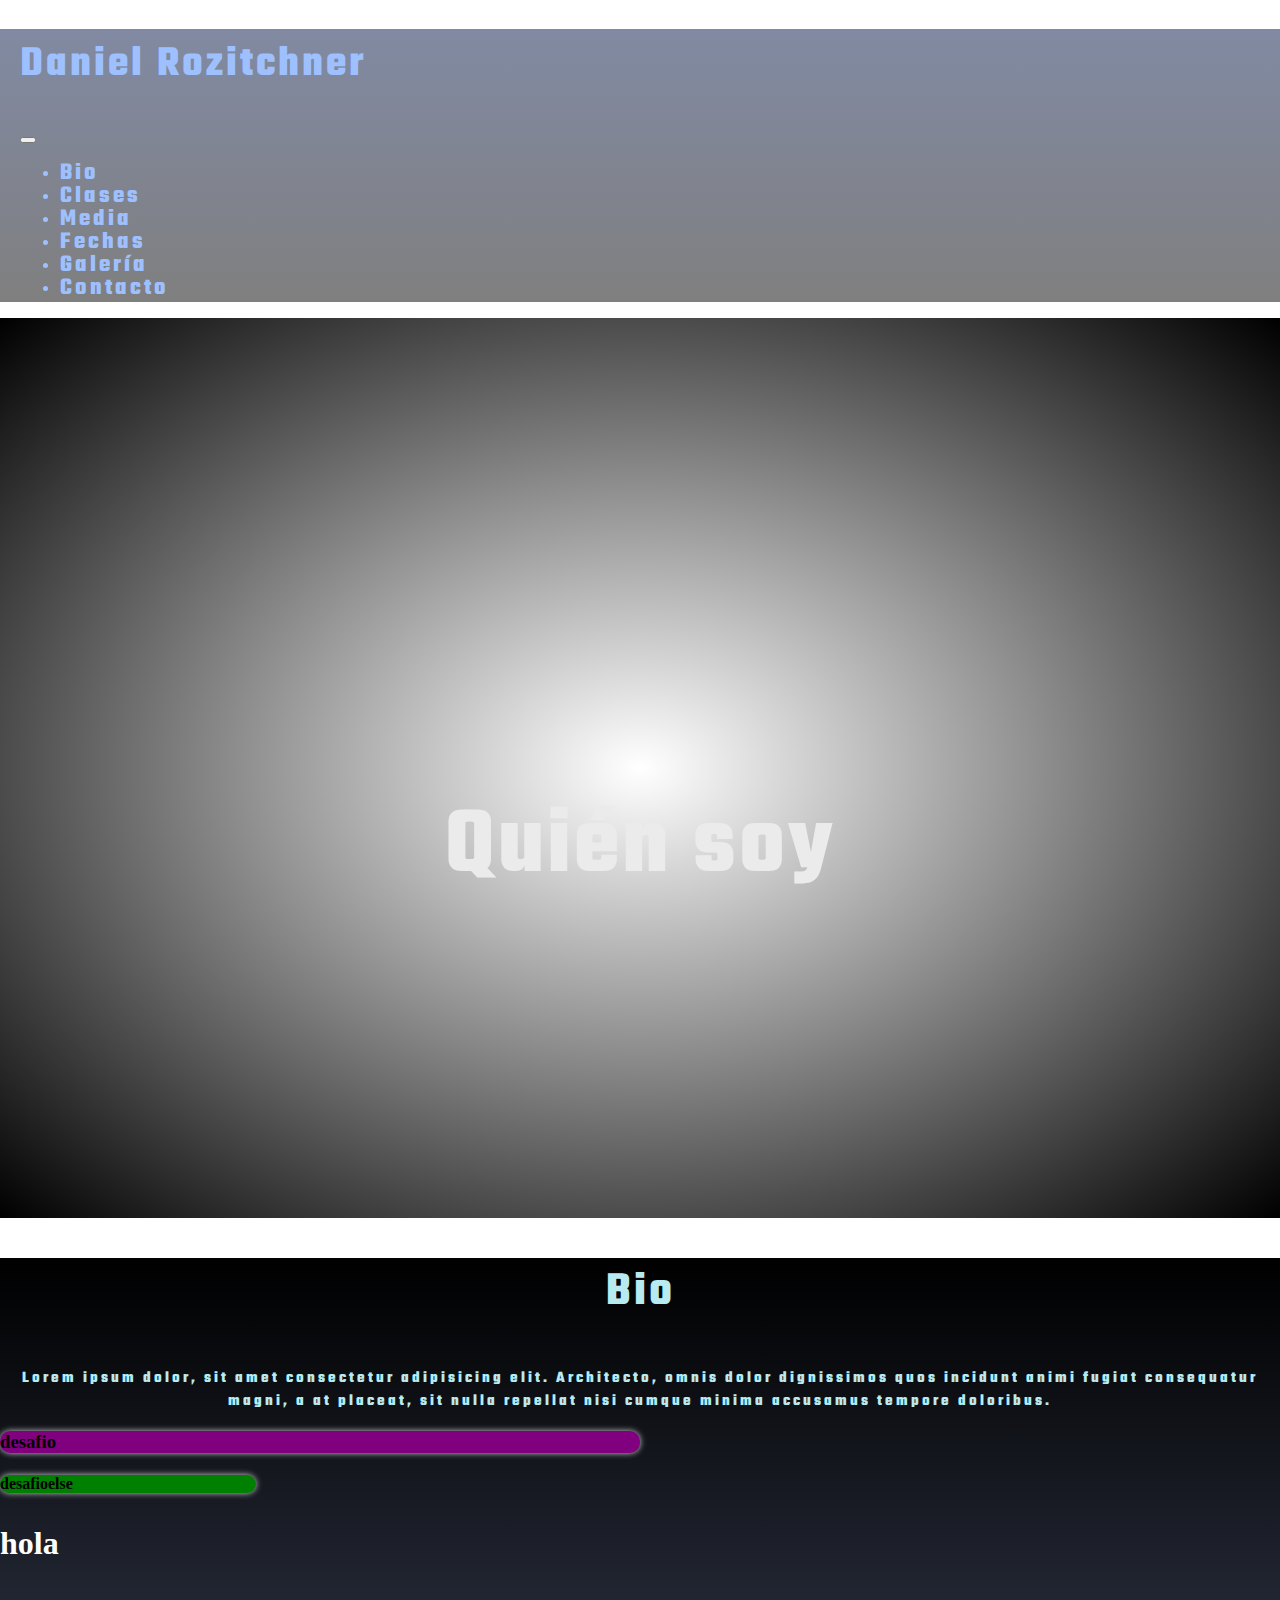
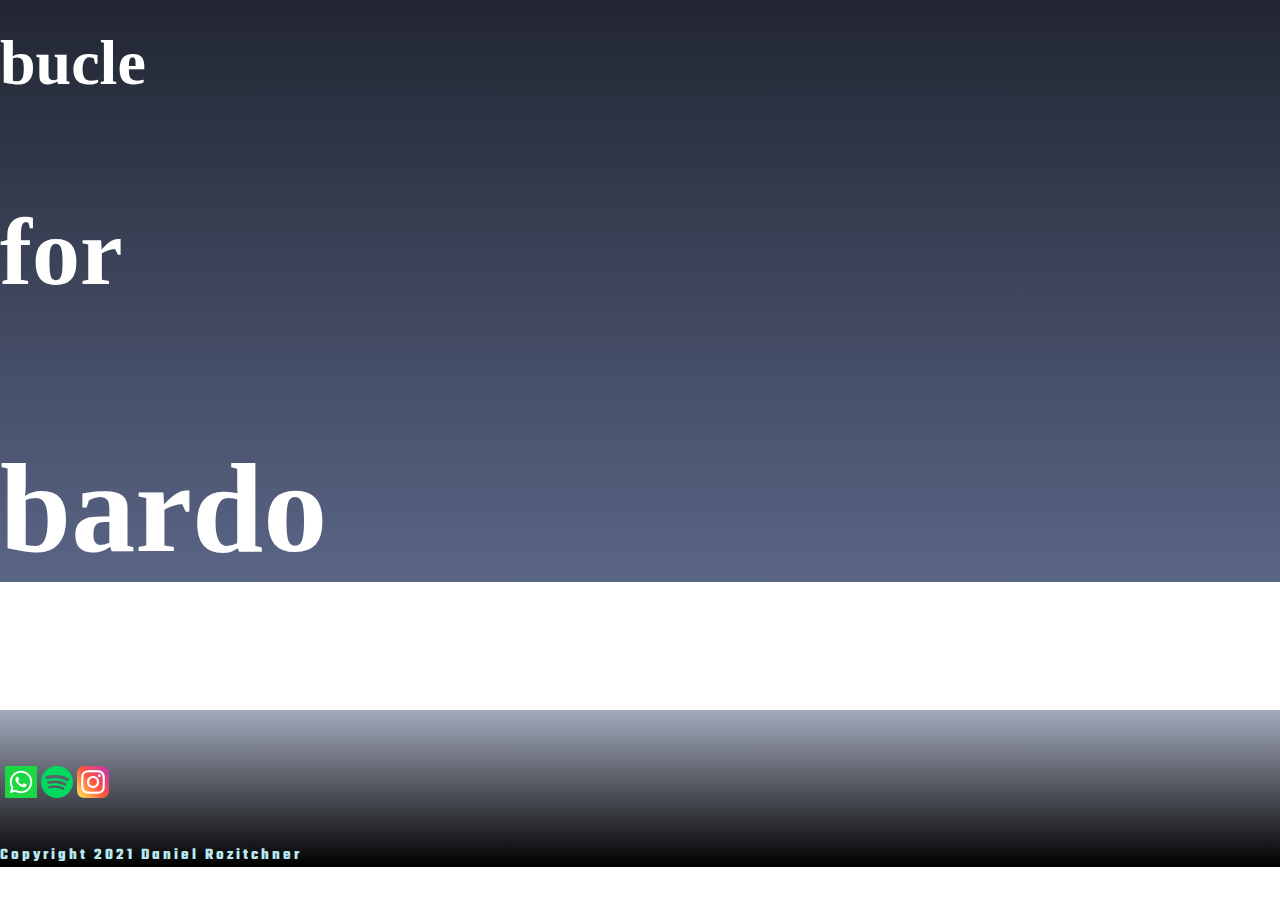
==== pages/bio.html @ 643db8f8 "todos los links" ====
<!DOCTYPE html>
<html lang="es">
  <head>
    <meta charset="UTF-8">
    <meta http-equiv="X-UA-Compatible" content="IE=edge">
    <meta name="viewport" content="width=device-width, initial-scale=1.0">
    <meta name="description" content="Página web del Guitarrista Daniel Rozitchner">
    <meta name="keywords" content="jazz, música, clases de guitarra, music, guitarrista, artista contemporaneo">
    <title>Bio</title>
    <link href="https://fonts.googleapis.com/css2?family=Teko:wght@300;400;500;600&display=swap" rel="stylesheet">
    <link rel=" stylesheet" href="https://cdn.jsdelivr.net/npm/bootstrap@4.6.0/dist/css/bootstrap.min.css" integrity="sha384-B0vP5xmATw1+K9KRQjQERJvTumQW0nPEzvF6L/Z6nronJ3oUOFUFpCjEUQouq2+l" crossorigin="anonymous">
    <link rel="stylesheet" href="../css/style.css">
</head>
<body>
  <nav class="navbar navbar-expand-lg navbar-dark fixed-top">
    <a class="navbar-brand" href="../index.html"><h1 class="navbar__logo--estilo">Daniel Rozitchner</h1></a>
    <button class="navbar-toggler" type="button" data-toggle="collapse" data-target="#navbarNav" aria-controls="navbarNav" aria-expanded="false" aria-label="Toggle navigation">
      <span class="navbar-toggler-icon"></span>
    </button>
    <div class="collapse navbar-collapse justify-content-md-end justify-content-lg-end" id="navbarNav">
      <ul class="navbar-nav barraNavlinks">
        <li class="nav-item active">
          <a class=" btn-1 nav-link barranavLinks__link--estilo" href="bio.html">Bio</a>
        </li>
        <li class="nav-item active">
          <a class="nav-link barranavLinks__link--estilo" href="clases.html">Clases</a>
        </li>
        <li class="nav-item active">
          <a class="nav-link barranavLinks__link--estilo" href="media.html">Media</a>
        </li>    
        <li class="nav-item active">
          <a class="nav-link barranavLinks__link--estilo" href="../index.html#fechaslink">Fechas</a>
        </li>   
        <li class="nav-item active">
          <a class="nav-link barranavLinks__link--estilo" href="galeria.html">Galería</a>
        </li>    
        <li class="nav-item active">
          <a class="nav-link barranavLinks__link--estilo" href="clases.html#contactoLink">Contacto</a>
        </li>
    </ul>
    </div>
  </nav>
  <section class="heroBio" id="heroLi">
    <a class="heroBio__boton--img" href="#bioLink"></a>        <!--El boton tendra un link hacia la seccion de la informacion de abajo-->
    <h2 class="heroBio__headline--style">Quién soy</h2>
</section>
<section class="mainBio">
    <h2 class="mainBio__title--style" id="bioLink">Bio</h2>
    <div class="mainBio__text--style">
        <p class="m-0">Lorem ipsum dolor, sit amet consectetur adipisicing elit. Architecto, omnis dolor dignissimos quos incidunt animi fugiat consequatur magni, a at placeat, sit nulla repellat nisi cumque minima accusamus tempore doloribus.</p>
    </div> 
    <div class="desafioComp">
      <h3 class="m-0">desafio</h3>
    </div>
    <div class="desafioElse">
      <h4 class="m-0">desafioelse</h4>
    </div>
    <div>
      <h3 class="forfor-1">hola</h3>
      <h3 class="forfor-2">bucle</h3>
      <h3 class="forfor-3">for</h3>
      <h3 class="forfor-4">bardo</h3>
    </div>   
</section>
<footer class=" footer row col-xs-12 col-md-12 col-lg-12 flex-column align-items-center m-0">
  <a class="footer__boton--img" href="#heroLi"></a>
  <!--iconos redes sociales -->
  <div class="footer__iconContainer d-flex justify-content-around">
      <a href="https://api.whatsapp.com/send?phone=+541164675180" target="_blank"><img class="footer__iconContainer--size" src="../assets/icons/whatsapp.png" alt="icono whatsapp"></a>
      <a href="https://open.spotify.com/artist/02crVGDt63hoAIelkiSkB9?si=IUlZaYfaSOSO2jMrTbaOmw&dl_branch=1" target="_blank"><img class="footer__iconContainer--size" src="../assets/icons/spotify.png" alt="icono spotify"></a>
      <a href="https://www.instagram.com/danirozitch/?hl=es-la" target="_blank"><img class="footer__iconContainer--size" src="../assets/icons/instagram.png" alt="icono instagram"></a>
  </div>
  <h6 class="footer__copyright--style">Copyright 2021 Daniel Rozitchner</h6>
</footer>

 <script src="https://code.jquery.com/jquery-3.5.1.slim.min.js" integrity="sha384-DfXdz2htPH0lsSSs5nCTpuj/zy4C+OGpamoFVy38MVBnE+IbbVYUew+OrCXaRkfj" crossorigin="anonymous"></script>
 <script src="https://cdn.jsdelivr.net/npm/bootstrap@4.6.0/dist/js/bootstrap.bundle.min.js" integrity="sha384-Piv4xVNRyMGpqkS2by6br4gNJ7DXjqk09RmUpJ8jgGtD7zP9yug3goQfGII0yAns" crossorigin="anonymous"></script>    
 </body>
</html>
---- css/style.css ----
.footer {
  background: linear-gradient(rgba(53, 67, 107, 0.452) 0%, black 100%);
}

.footer__iconContainer {
  width: 50%;
  padding: 0.3rem;
}

.footer__iconContainer--size {
  width: 2rem;
}

.footer__boton--img {
  content: url("https://api.iconify.design/bi:chevron-double-up.svg?color=white");
  width: 3rem;
  height: 3rem;
}

.footer__boton--img:hover {
  opacity: 60%;
}

.footer__copyright--style {
  font-family: "Teko", sans-serif;
  letter-spacing: 3px;
  color: #b8ebf1;
  font-weight: bold;
  font-size: 1rem;
}

.heroIndex {
  background: radial-gradient(rgba(119, 119, 119, 0) 0%, black 100%), url(/assets/img/17.JPG) no-repeat center;
  height: 100vh;
  background-size: cover;
  position: relative;
  display: flex;
  justify-content: center;
  z-index: 0;
}

.heroIndex__boton--img {
  content: url("https://api.iconify.design/bi:chevron-double-down.svg?color=white");
  vertical-align: -0.125em;
  align-self: flex-end;
  width: 3.5rem;
  opacity: 90%;
  border: none;
}

.heroIndex__boton--img:hover {
  opacity: 60%;
}

.mainContainer {
  background: linear-gradient(to top, rgba(53, 67, 107, 0.815) 0%, black 100%);
}

.fechasContainer {
  padding-top: 20px;
  padding-bottom: 20px;
}

.fechasContainer__title--style {
  font-family: "Teko", sans-serif;
  letter-spacing: 3px;
  color: #b8ebf1;
  font-weight: bold;
  font-size: 2.3rem;
}

.fechasContainer__table--style {
  font-family: "Teko", sans-serif;
  letter-spacing: 3px;
  color: #b8ebf1;
  font-weight: bold;
  font-size: 1.2rem;
  font-weight: 400;
}

.prensaContainer {
  padding-top: 20px;
  padding-bottom: 20px;
}

.prensaContainer__title1--style {
  font-family: "Teko", sans-serif;
  letter-spacing: 3px;
  color: #b8ebf1;
  font-weight: bold;
  font-size: 2.3rem;
}

.prensaContainer__title2--style {
  font-family: "Teko", sans-serif;
  letter-spacing: 3px;
  color: #b8ebf1;
  font-weight: bold;
  font-size: 1.2rem;
}

.prensaContainer__text--style {
  font-family: "Teko", sans-serif;
  letter-spacing: 3px;
  color: #b8ebf1;
  font-weight: bold;
  font-size: 1rem;
  font-weight: 400;
}

.navbar {
  background: linear-gradient(rgba(53, 67, 107, 0.623) 0%, rgba(0, 0, 0, 0.5) 100%);
  font-family: "Teko", sans-serif;
  letter-spacing: 3px;
  color: #9ec0ff;
  font-weight: bold;
  padding-left: 20px;
}

.navbar__logo--estilo {
  font-family: "Teko", sans-serif;
  letter-spacing: 3px;
  color: #9ec0ff;
  font-weight: bold;
  color: #9ec0ff;
  font-size: 2.7rem;
  padding-top: 5px;
}

.navbar__logo--estilo:hover {
  color: #b8ebf1;
}

.barranavLinks__link--estilo {
  color: #9ec0ff !important;
  font-size: 1.5rem;
  line-height: 70%;
}

.barranavLinks__link--estilo:hover {
  color: #b8ebf1 !important;
}

@media only screen and (min-width: 1024px) {
  .barranavLinks__link--estilo {
    position: relative;
    overflow: hidden;
  }
  .barranavLinks__link--estilo:before {
    content: "";
    position: absolute;
    z-index: -1;
    left: 8px;
    right: 100%;
    bottom: -2px;
    background: linear-gradient(to right, #9ea0ac, #0077ff);
    height: 6px;
    transition-property: right;
    transition-duration: 0.5s;
    transition-timing-function: ease-out;
  }
  .barranavLinks__link--estilo:hover:before {
    right: 8%;
  }
}

.navbar-brand {
  padding: 0;
}

.heroClases {
  background: radial-gradient(rgba(119, 119, 119, 0) 0%, black 100%), url(../assets/img/conciertitotototo.jpg) no-repeat center;
  height: 100vh;
  background-size: cover;
  position: relative;
  display: flex;
  justify-content: center;
  z-index: 0;
}

.heroClases__boton--img {
  content: url("https://api.iconify.design/bi:chevron-double-down.svg?color=white");
  vertical-align: -0.125em;
  align-self: flex-end;
  width: 3.5rem;
  opacity: 90%;
  border: none;
}

.heroClases__boton--img:hover {
  opacity: 60%;
}

.heroClases__headline--style {
  text-align: center;
  position: absolute;
  top: 50%;
  left: 50%;
  transform: translate(-50%, -50%);
  font-family: "Teko", sans-serif;
  letter-spacing: 3px;
  color: #b8ebf1;
  font-weight: bold;
  color: #ebebeb;
  font-size: 6rem;
}

.mainClases {
  width: 100%;
  display: flex;
  flex-direction: row;
  background-color: black;
}

.guitarraClases {
  display: flex;
  flex-direction: column;
  align-items: center;
  justify-content: space-between;
  width: 50%;
  box-shadow: 0 0 20px 5px var(--whiteBlue) inset, 0px 0px 0px 0px rgba(190, 200, 228, 0.192) inset;
  border-radius: 10px;
  margin: 10px;
}

.audioClases {
  display: flex;
  flex-direction: column;
  align-items: center;
  justify-content: space-between;
  width: 50%;
  box-shadow: 0 0 20px 5px var(--whiteBlue) inset, 0px 0px 0px 0px rgba(190, 200, 228, 0.192) inset;
  border-radius: 10px;
  margin: 10px;
}

.fotosClases {
  width: 45%;
}

.formMap {
  padding: 20px;
  width: 100%;
  display: flex;
  justify-content: space-around;
  background: linear-gradient(to top, rgba(53, 67, 107, 0.815) 0%, black 100%);
}

.formDiv {
  display: flex;
  flex-direction: column;
  align-items: center;
  width: 50%;
}

form {
  background: #ebebeb;
  width: 80%;
  padding: 10px 0;
  border-radius: 10px;
  box-shadow: 0 0 6px 0 rgba(255, 255, 255, 0.8);
}

.form {
  width: 100%;
}

.grupo {
  margin: 20px;
}

input, textarea {
  background: none;
  color: #000000;
  font-size: 18px;
  padding: 10px 10px 10px 5px;
  display: block;
  width: 100%;
  border: none;
}

input:focus, textarea:focus {
  outline: none;
}

input:focus ~ .barra::before, textarea:focus ~ .barra::before {
  width: 100%;
}

.barra {
  position: relative;
  display: block;
  width: 100%;
}

.barra::before {
  content: '';
  height: 3px;
  width: 0%;
  bottom: 0;
  position: absolute;
  background: linear-gradient(to right, #9ea0ac, #0077ff);
  transition: 0.8s ease all;
  left: 0%;
}

.buttonForm {
  background: linear-gradient(to right, #6A82FB, #0e0d0d);
  display: block;
  width: 100px;
  height: 30px;
  border: none;
  color: #fff;
  border-radius: 4px;
  font-size: 16px;
  margin: 10px auto;
  cursor: pointer;
}

.ubicacion {
  width: 50%;
  display: flex;
  flex-direction: column;
  align-items: center;
  justify-content: space-around;
}

.mapa {
  height: 100%;
  width: 70%;
  border-radius: 10px;
  box-shadow: 0 0 6px 0 rgba(255, 255, 255, 0.8);
}

.subtitleStyle {
  font-family: "Teko", sans-serif;
  letter-spacing: 3px;
  color: #b8ebf1;
  font-weight: bold;
}

.smallTextStyle {
  font-family: "Teko", sans-serif;
  letter-spacing: 3px;
  color: #b8ebf1;
  font-weight: bold;
  text-align: center;
}

.heroGal {
  background: radial-gradient(rgba(119, 119, 119, 0) 0%, black 100%), url(../assets/img/conciertttttttaga.jpg) no-repeat center;
  height: 100vh;
  background-size: cover;
  position: relative;
  display: flex;
  justify-content: center;
  z-index: 0;
}

.heroGal__boton--img {
  content: url("https://api.iconify.design/bi:chevron-double-down.svg?color=white");
  vertical-align: -0.125em;
  align-self: flex-end;
  width: 3.5rem;
  opacity: 90%;
  border: none;
}

.heroGal__boton--img:hover {
  opacity: 60%;
}

.heroGal__headline--style {
  text-align: center;
  position: absolute;
  top: 50%;
  left: 50%;
  transform: translate(-50%, -50%);
  font-family: "Teko", sans-serif;
  letter-spacing: 3px;
  color: #b8ebf1;
  font-weight: bold;
  color: #ebebeb;
  font-size: 6rem;
}

.carousel {
  width: 75%;
}

.carouselDisplay {
  background: linear-gradient(to top, rgba(53, 67, 107, 0.815) 0%, black 100%);
  display: flex;
  justify-content: center;
  align-items: center;
}

.heroMedia {
  background: radial-gradient(rgba(119, 119, 119, 0) 0%, black 100%), url(../assets/img/conciirireioret.jpg) no-repeat center;
  height: 100vh;
  background-size: cover;
  position: relative;
  display: flex;
  justify-content: center;
  z-index: 0;
}

.heroMedia__boton--img {
  content: url("https://api.iconify.design/bi:chevron-double-down.svg?color=white");
  vertical-align: -0.125em;
  align-self: flex-end;
  width: 3.5rem;
  opacity: 90%;
  border: none;
}

.heroMedia__boton--img:hover {
  opacity: 60%;
}

.heroMedia__headline--style {
  text-align: center;
  position: absolute;
  top: 50%;
  left: 50%;
  transform: translate(-50%, -50%);
  font-family: "Teko", sans-serif;
  letter-spacing: 3px;
  color: #b8ebf1;
  font-weight: bold;
  color: #ebebeb;
  font-size: 6rem;
}

.vidClass, .musicaClass {
  font-family: "Teko", sans-serif;
  letter-spacing: 3px;
  color: #b8ebf1;
  font-weight: bold;
  text-align: center;
}

.vidItem {
  border-radius: 10px;
  box-shadow: 0 0 6px 0 rgba(255, 255, 255, 0.8);
}

.musicContainer {
  width: 100%;
}

.bandcamp, .spotify {
  width: 30%;
  border-radius: 10px;
  box-shadow: 0 0 6px 0 rgba(255, 255, 255, 0.8);
}

.backVid {
  background-color: black;
}

.backMusica {
  background: linear-gradient(to top, rgba(53, 67, 107, 0.815) 0%, black 100%);
}

.heroBio {
  background: radial-gradient(rgba(119, 119, 119, 0) 0%, black 100%), url(../assets/img/1.JPG) no-repeat center;
  height: 100vh;
  background-size: cover;
  position: relative;
  display: flex;
  justify-content: center;
  z-index: 0;
}

.heroBio__boton--img {
  content: url("https://api.iconify.design/bi:chevron-double-down.svg?color=white");
  vertical-align: -0.125em;
  align-self: flex-end;
  width: 3.5rem;
  opacity: 90%;
  border: none;
}

.heroBio__boton--img:hover {
  opacity: 60%;
}

.heroBio__headline--style {
  text-align: center;
  position: absolute;
  top: 50%;
  left: 50%;
  transform: translate(-50%, -50%);
  font-family: "Teko", sans-serif;
  letter-spacing: 3px;
  color: #b8ebf1;
  font-weight: bold;
  color: #ebebeb;
  font-size: 6rem;
}

.mainBio {
  background: linear-gradient(to top, rgba(53, 67, 107, 0.815) 0%, black 100%);
}

.mainBio__title--style {
  font-family: "Teko", sans-serif;
  letter-spacing: 3px;
  color: #b8ebf1;
  font-weight: bold;
  text-align: center;
  font-size: 3rem;
}

.mainBio__text--style {
  font-family: "Teko", sans-serif;
  letter-spacing: 3px;
  color: #b8ebf1;
  font-weight: bold;
  text-align: center;
}

.desafioComp {
  background-color: purple;
  border-radius: 10px;
  box-shadow: 0 0 6px 0 rgba(255, 255, 255, 0.8);
  width: 50%;
}

.desafioElse {
  background-color: green;
  border-radius: 20px;
  box-shadow: 0 0 6px 0 rgba(255, 255, 255, 0.8);
  width: 20%;
}

.forfor-1 {
  font-size: 2em;
}

.forfor-2 {
  font-size: 4em;
}

.forfor-3 {
  font-size: 6em;
}

.forfor-4 {
  font-size: 8em;
}

.forfor-1, .forfor-2, .forfor-3, .forfor-4 {
  color: white;
}

body {
  margin: 0;
  padding: 0;
}

body a, body a:link, body a:visited {
  text-decoration: none;
  color: #b8ebf1;
}

body a:hover {
  color: #9ec0ff;
}
/*# sourceMappingURL=style.css.map */
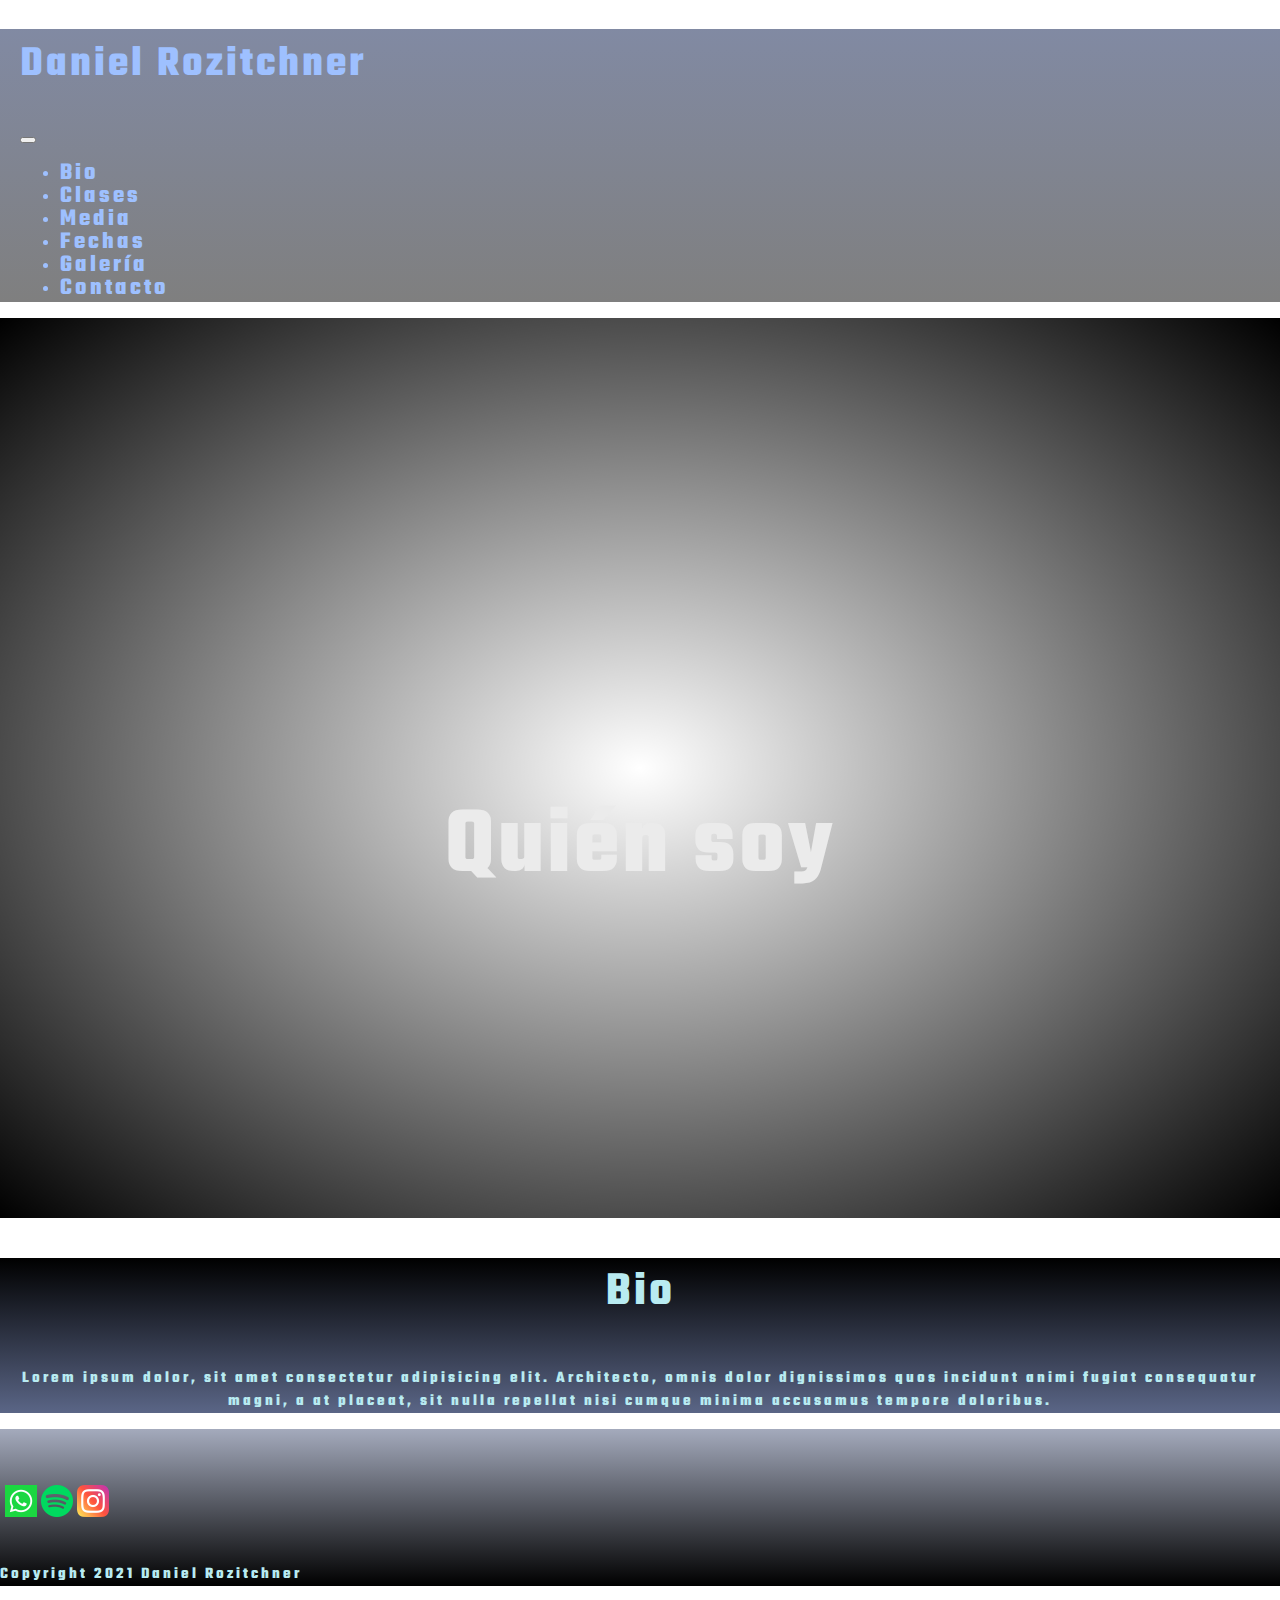
==== commit 1a93c734: "algunos problemitas" ====
--- a/pages/bio.html
+++ b/pages/bio.html
@@ -48,19 +48,7 @@
     <h2 class="mainBio__title--style" id="bioLink">Bio</h2>
     <div class="mainBio__text--style">
         <p class="m-0">Lorem ipsum dolor, sit amet consectetur adipisicing elit. Architecto, omnis dolor dignissimos quos incidunt animi fugiat consequatur magni, a at placeat, sit nulla repellat nisi cumque minima accusamus tempore doloribus.</p>
-    </div> 
-    <div class="desafioComp">
-      <h3 class="m-0">desafio</h3>
-    </div>
-    <div class="desafioElse">
-      <h4 class="m-0">desafioelse</h4>
-    </div>
-    <div>
-      <h3 class="forfor-1">hola</h3>
-      <h3 class="forfor-2">bucle</h3>
-      <h3 class="forfor-3">for</h3>
-      <h3 class="forfor-4">bardo</h3>
-    </div>   
+    </div>  
 </section>
 <footer class=" footer row col-xs-12 col-md-12 col-lg-12 flex-column align-items-center m-0">
   <a class="footer__boton--img" href="#heroLi"></a>
--- a/css/style.css
+++ b/css/style.css
@@ -30,7 +30,7 @@
 }
 
 .heroIndex {
-  background: radial-gradient(rgba(119, 119, 119, 0) 0%, black 100%), url(/assets/img/17.JPG) no-repeat center;
+  background: radial-gradient(rgba(119, 119, 119, 0) 0%, black 100%), url(../assets/img/17.JPG) no-repeat center;
   height: 100vh;
   background-size: cover;
   position: relative;
@@ -337,6 +337,7 @@
   letter-spacing: 3px;
   color: #b8ebf1;
   font-weight: bold;
+  text-align: center;
 }
 
 .smallTextStyle {
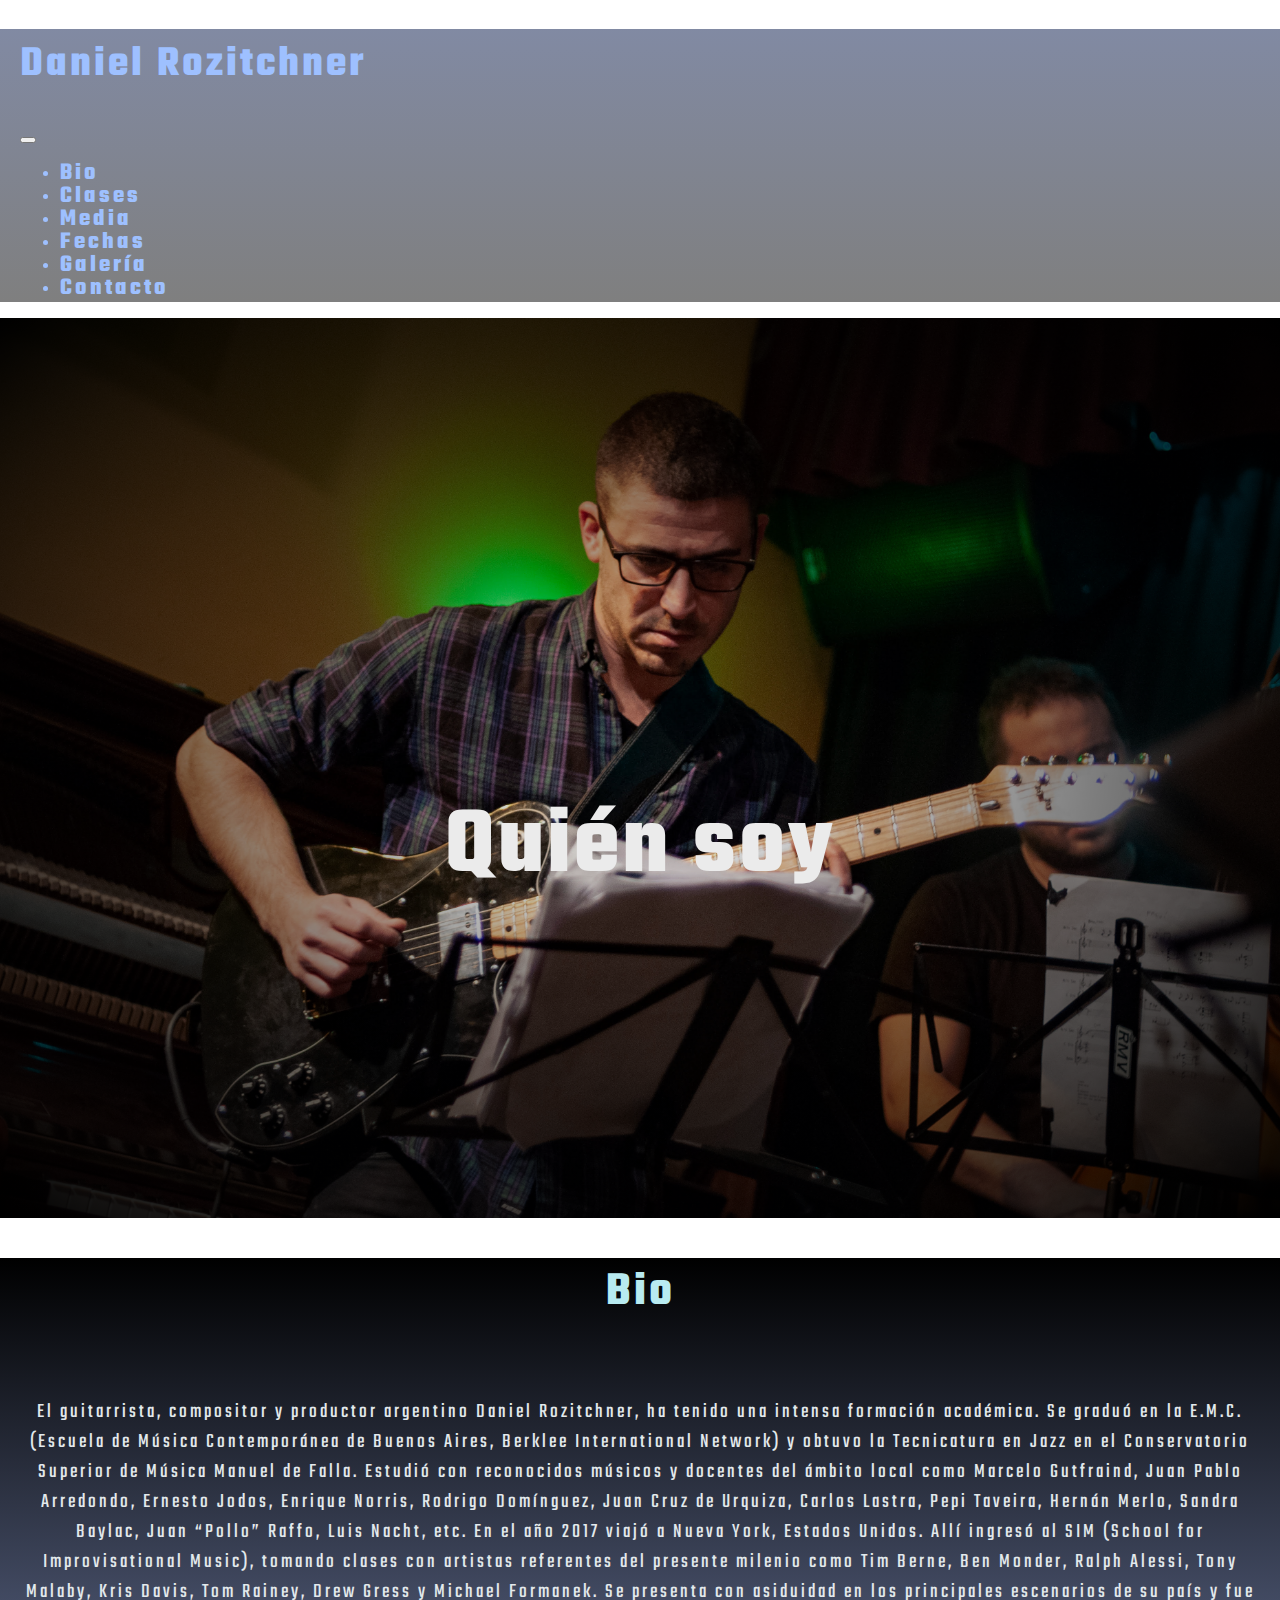
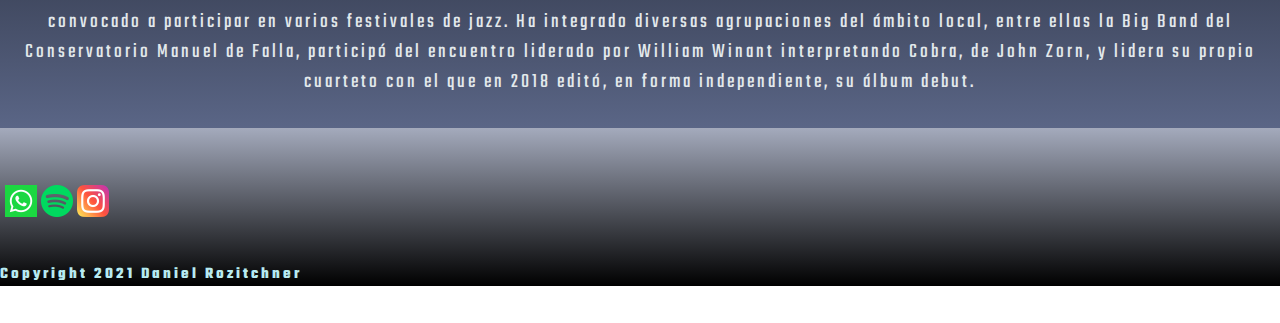
==== commit 1a59796b: "bio" ====
--- a/pages/bio.html
+++ b/pages/bio.html
@@ -47,7 +47,10 @@
 <section class="mainBio">
     <h2 class="mainBio__title--style" id="bioLink">Bio</h2>
     <div class="mainBio__text--style">
-        <p class="m-0">Lorem ipsum dolor, sit amet consectetur adipisicing elit. Architecto, omnis dolor dignissimos quos incidunt animi fugiat consequatur magni, a at placeat, sit nulla repellat nisi cumque minima accusamus tempore doloribus.</p>
+        <p class="m-0">El guitarrista, compositor y productor argentino Daniel Rozitchner, ha tenido una intensa formación académica. Se graduó en la E.M.C. (Escuela de Música Contemporánea de Buenos Aires, Berklee International Network) y obtuvo la Tecnicatura en Jazz en el Conservatorio Superior de Música Manuel de Falla. Estudió con reconocidos músicos y docentes del ámbito local como Marcelo Gutfraind, Juan Pablo Arredondo, Ernesto Jodos, Enrique Norris, Rodrigo Domínguez, Juan Cruz de Urquiza, Carlos Lastra, Pepi Taveira, Hernán Merlo, Sandra Baylac, Juan “Pollo” Raffo, Luis Nacht, etc.
+          En el año 2017 viajó a Nueva York, Estados Unidos. Allí ingresó al SIM (School for Improvisational Music), tomando clases con artistas referentes del presente milenio como Tim Berne, Ben Monder, Ralph Alessi, Tony Malaby, Kris Davis, Tom Rainey, Drew Gress y Michael Formanek.
+          
+          Se presenta con asiduidad en los principales escenarios de su país y fue convocado a participar en varios festivales de jazz. Ha integrado diversas agrupaciones del ámbito local, entre ellas la Big Band del Conservatorio Manuel de Falla, participó del encuentro liderado por William Winant interpretando Cobra, de John Zorn, y lidera su propio cuarteto con el que en 2018 editó, en forma independiente, su álbum debut.</p>
     </div>  
 </section>
 <footer class=" footer row col-xs-12 col-md-12 col-lg-12 flex-column align-items-center m-0">
--- a/css/style.css
+++ b/css/style.css
@@ -207,35 +207,61 @@
 
 .mainClases {
   width: 100%;
-  display: flex;
-  flex-direction: row;
   background-color: black;
 }
 
-.guitarraClases {
-  display: flex;
-  flex-direction: column;
-  align-items: center;
-  justify-content: space-between;
-  width: 50%;
-  box-shadow: 0 0 20px 5px var(--whiteBlue) inset, 0px 0px 0px 0px rgba(190, 200, 228, 0.192) inset;
+.mainClases__guitarra {
   border-radius: 10px;
+  box-shadow: 0 0 6px 0 rgba(255, 255, 255, 0.8);
   margin: 10px;
 }
 
-.audioClases {
-  display: flex;
-  flex-direction: column;
-  align-items: center;
-  justify-content: space-between;
-  width: 50%;
-  box-shadow: 0 0 20px 5px var(--whiteBlue) inset, 0px 0px 0px 0px rgba(190, 200, 228, 0.192) inset;
+.mainClases__guitarra--foto {
+  width: 45%;
+}
+
+.mainClases__guitarra--subtitle {
+  font-family: "Teko", sans-serif;
+  letter-spacing: 3px;
+  color: #b8ebf1;
+  font-weight: bold;
+  text-align: center;
+  padding-top: 8px;
+}
+
+.mainClases__guitarra--text {
+  font-family: "Teko", sans-serif;
+  letter-spacing: 3px;
+  color: #b8ebf1;
+  font-weight: bold;
+  text-align: center;
+}
+
+.mainClases__audio {
   border-radius: 10px;
+  box-shadow: 0 0 6px 0 rgba(255, 255, 255, 0.8);
   margin: 10px;
 }
 
-.fotosClases {
+.mainClases__audio--subtitle {
+  font-family: "Teko", sans-serif;
+  letter-spacing: 3px;
+  color: #b8ebf1;
+  font-weight: bold;
+  text-align: center;
+  padding-top: 8px;
+}
+
+.mainClases__audio--foto {
   width: 45%;
+}
+
+.mainClases__audio--text {
+  font-family: "Teko", sans-serif;
+  letter-spacing: 3px;
+  color: #b8ebf1;
+  font-weight: bold;
+  text-align: center;
 }
 
 .formMap {
@@ -251,6 +277,15 @@
   flex-direction: column;
   align-items: center;
   width: 50%;
+}
+
+.formDiv__subtitleStyle {
+  font-family: "Teko", sans-serif;
+  letter-spacing: 3px;
+  color: #b8ebf1;
+  font-weight: bold;
+  text-align: center;
+  padding-top: 8px;
 }
 
 form {
@@ -325,27 +360,20 @@
   justify-content: space-around;
 }
 
+.ubicacion__subtitleStyle {
+  font-family: "Teko", sans-serif;
+  letter-spacing: 3px;
+  color: #b8ebf1;
+  font-weight: bold;
+  text-align: center;
+  padding-top: 8px;
+}
+
 .mapa {
   height: 100%;
   width: 70%;
   border-radius: 10px;
   box-shadow: 0 0 6px 0 rgba(255, 255, 255, 0.8);
-}
-
-.subtitleStyle {
-  font-family: "Teko", sans-serif;
-  letter-spacing: 3px;
-  color: #b8ebf1;
-  font-weight: bold;
-  text-align: center;
-}
-
-.smallTextStyle {
-  font-family: "Teko", sans-serif;
-  letter-spacing: 3px;
-  color: #b8ebf1;
-  font-weight: bold;
-  text-align: center;
 }
 
 .heroGal {
@@ -465,7 +493,7 @@
 }
 
 .heroBio {
-  background: radial-gradient(rgba(119, 119, 119, 0) 0%, black 100%), url(../assets/img/1.JPG) no-repeat center;
+  background: radial-gradient(rgba(119, 119, 119, 0) 0%, black 100%), url(../assets/img/1.jpg) no-repeat center;
   height: 100vh;
   background-size: cover;
   position: relative;
@@ -517,43 +545,11 @@
 .mainBio__text--style {
   font-family: "Teko", sans-serif;
   letter-spacing: 3px;
-  color: #b8ebf1;
-  font-weight: bold;
-  text-align: center;
-}
-
-.desafioComp {
-  background-color: purple;
-  border-radius: 10px;
-  box-shadow: 0 0 6px 0 rgba(255, 255, 255, 0.8);
-  width: 50%;
-}
-
-.desafioElse {
-  background-color: green;
-  border-radius: 20px;
-  box-shadow: 0 0 6px 0 rgba(255, 255, 255, 0.8);
-  width: 20%;
-}
-
-.forfor-1 {
-  font-size: 2em;
-}
-
-.forfor-2 {
-  font-size: 4em;
-}
-
-.forfor-3 {
-  font-size: 6em;
-}
-
-.forfor-4 {
-  font-size: 8em;
-}
-
-.forfor-1, .forfor-2, .forfor-3, .forfor-4 {
-  color: white;
+  color: #e3e9ec;
+  font-weight: normal;
+  text-align: center;
+  font-size: 1.3rem;
+  padding: 10px;
 }
 
 body {
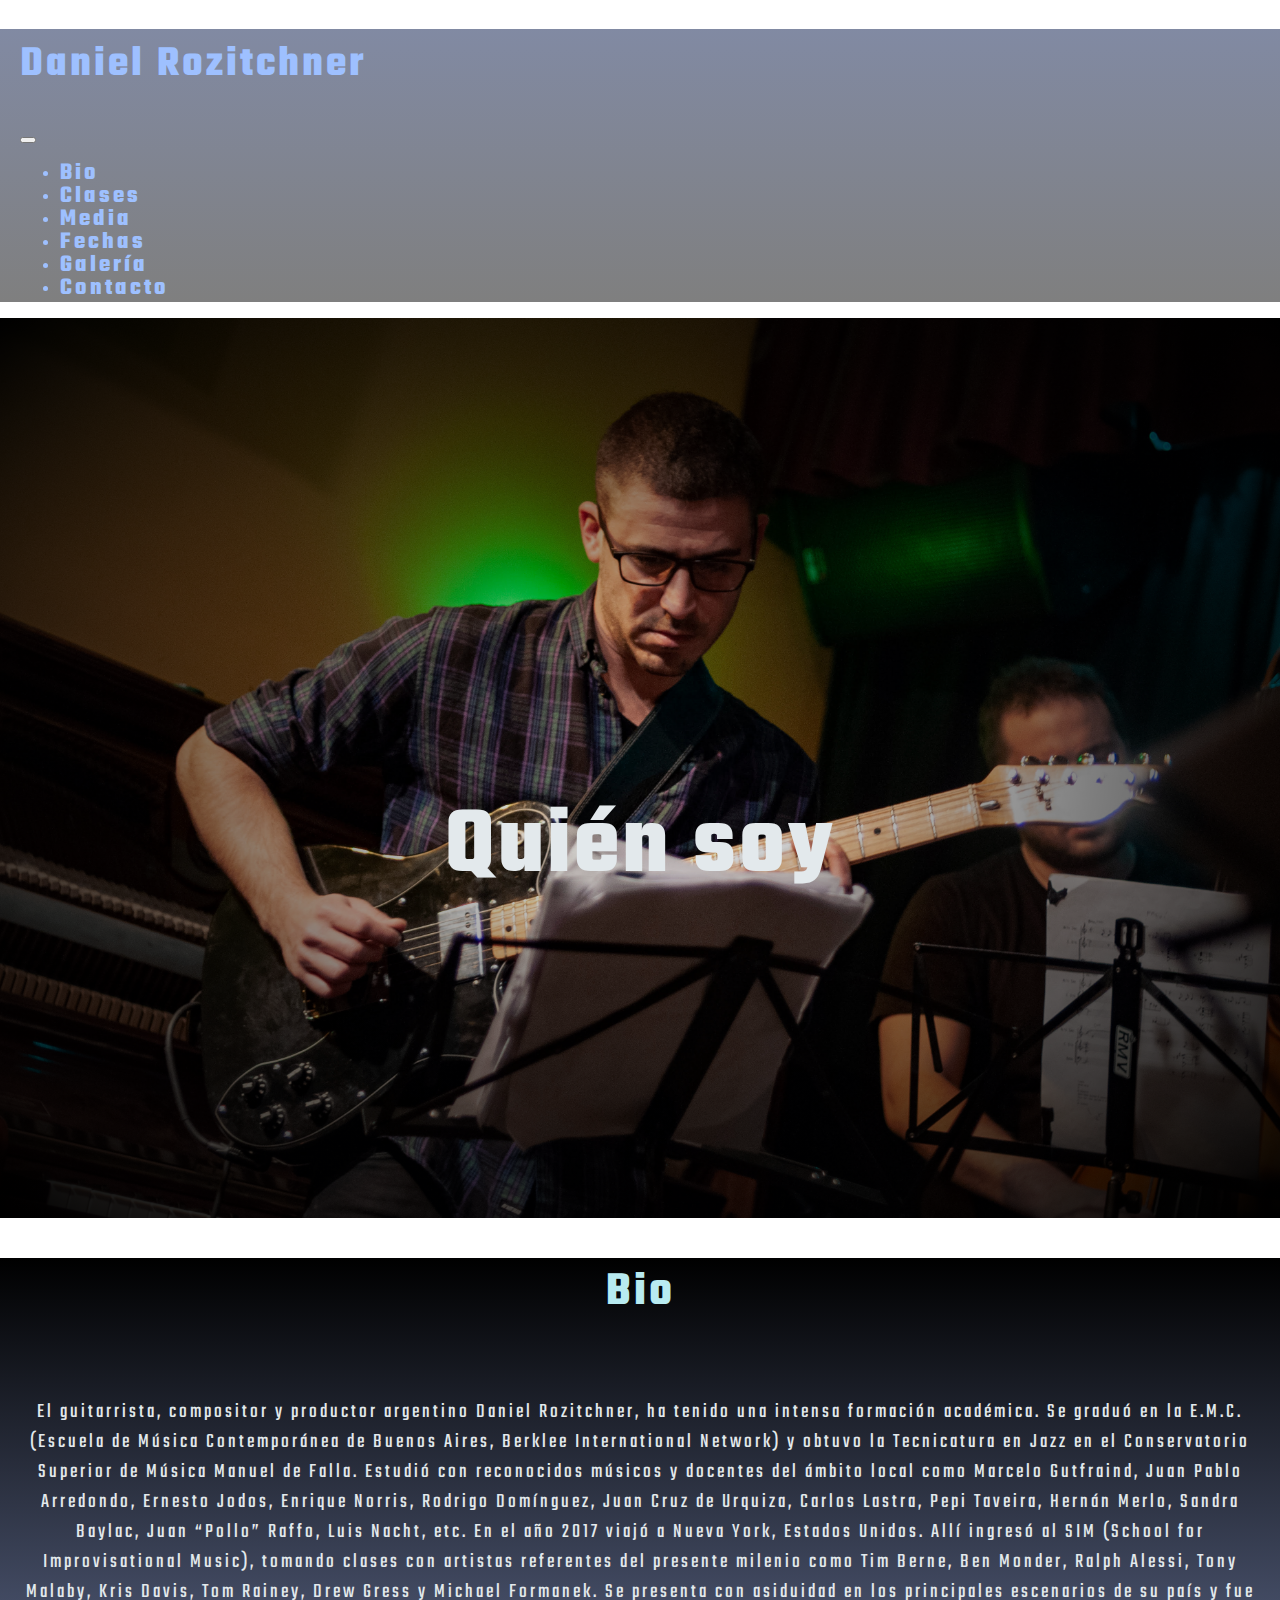
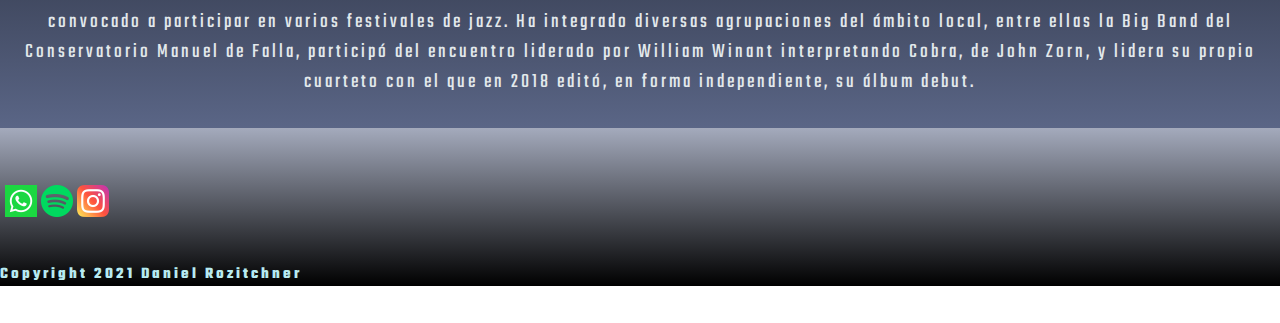
==== commit f47e04f6: "identacionn" ====
--- a/pages/bio.html
+++ b/pages/bio.html
@@ -64,7 +64,7 @@
   <h6 class="footer__copyright--style">Copyright 2021 Daniel Rozitchner</h6>
 </footer>
 
- <script src="https://code.jquery.com/jquery-3.5.1.slim.min.js" integrity="sha384-DfXdz2htPH0lsSSs5nCTpuj/zy4C+OGpamoFVy38MVBnE+IbbVYUew+OrCXaRkfj" crossorigin="anonymous"></script>
- <script src="https://cdn.jsdelivr.net/npm/bootstrap@4.6.0/dist/js/bootstrap.bundle.min.js" integrity="sha384-Piv4xVNRyMGpqkS2by6br4gNJ7DXjqk09RmUpJ8jgGtD7zP9yug3goQfGII0yAns" crossorigin="anonymous"></script>    
- </body>
+<script src="https://code.jquery.com/jquery-3.5.1.slim.min.js" integrity="sha384-DfXdz2htPH0lsSSs5nCTpuj/zy4C+OGpamoFVy38MVBnE+IbbVYUew+OrCXaRkfj" crossorigin="anonymous"></script>
+<script src="https://cdn.jsdelivr.net/npm/bootstrap@4.6.0/dist/js/bootstrap.bundle.min.js" integrity="sha384-Piv4xVNRyMGpqkS2by6br4gNJ7DXjqk09RmUpJ8jgGtD7zP9yug3goQfGII0yAns" crossorigin="anonymous"></script>    
+</body>
 </html>--- a/css/style.css
+++ b/css/style.css
@@ -201,7 +201,7 @@
   letter-spacing: 3px;
   color: #b8ebf1;
   font-weight: bold;
-  color: #ebebeb;
+  color: #e3e9ec;
   font-size: 6rem;
 }
 
@@ -232,8 +232,8 @@
 .mainClases__guitarra--text {
   font-family: "Teko", sans-serif;
   letter-spacing: 3px;
-  color: #b8ebf1;
-  font-weight: bold;
+  color: #e3e9ec;
+  font-weight: normal;
   text-align: center;
 }
 
@@ -259,8 +259,8 @@
 .mainClases__audio--text {
   font-family: "Teko", sans-serif;
   letter-spacing: 3px;
-  color: #b8ebf1;
-  font-weight: bold;
+  color: #e3e9ec;
+  font-weight: normal;
   text-align: center;
 }
 
@@ -409,7 +409,7 @@
   letter-spacing: 3px;
   color: #b8ebf1;
   font-weight: bold;
-  color: #ebebeb;
+  color: #e3e9ec;
   font-size: 6rem;
 }
 
@@ -457,7 +457,7 @@
   letter-spacing: 3px;
   color: #b8ebf1;
   font-weight: bold;
-  color: #ebebeb;
+  color: #e3e9ec;
   font-size: 6rem;
 }
 
@@ -525,7 +525,7 @@
   letter-spacing: 3px;
   color: #b8ebf1;
   font-weight: bold;
-  color: #ebebeb;
+  color: #e3e9ec;
   font-size: 6rem;
 }
 
